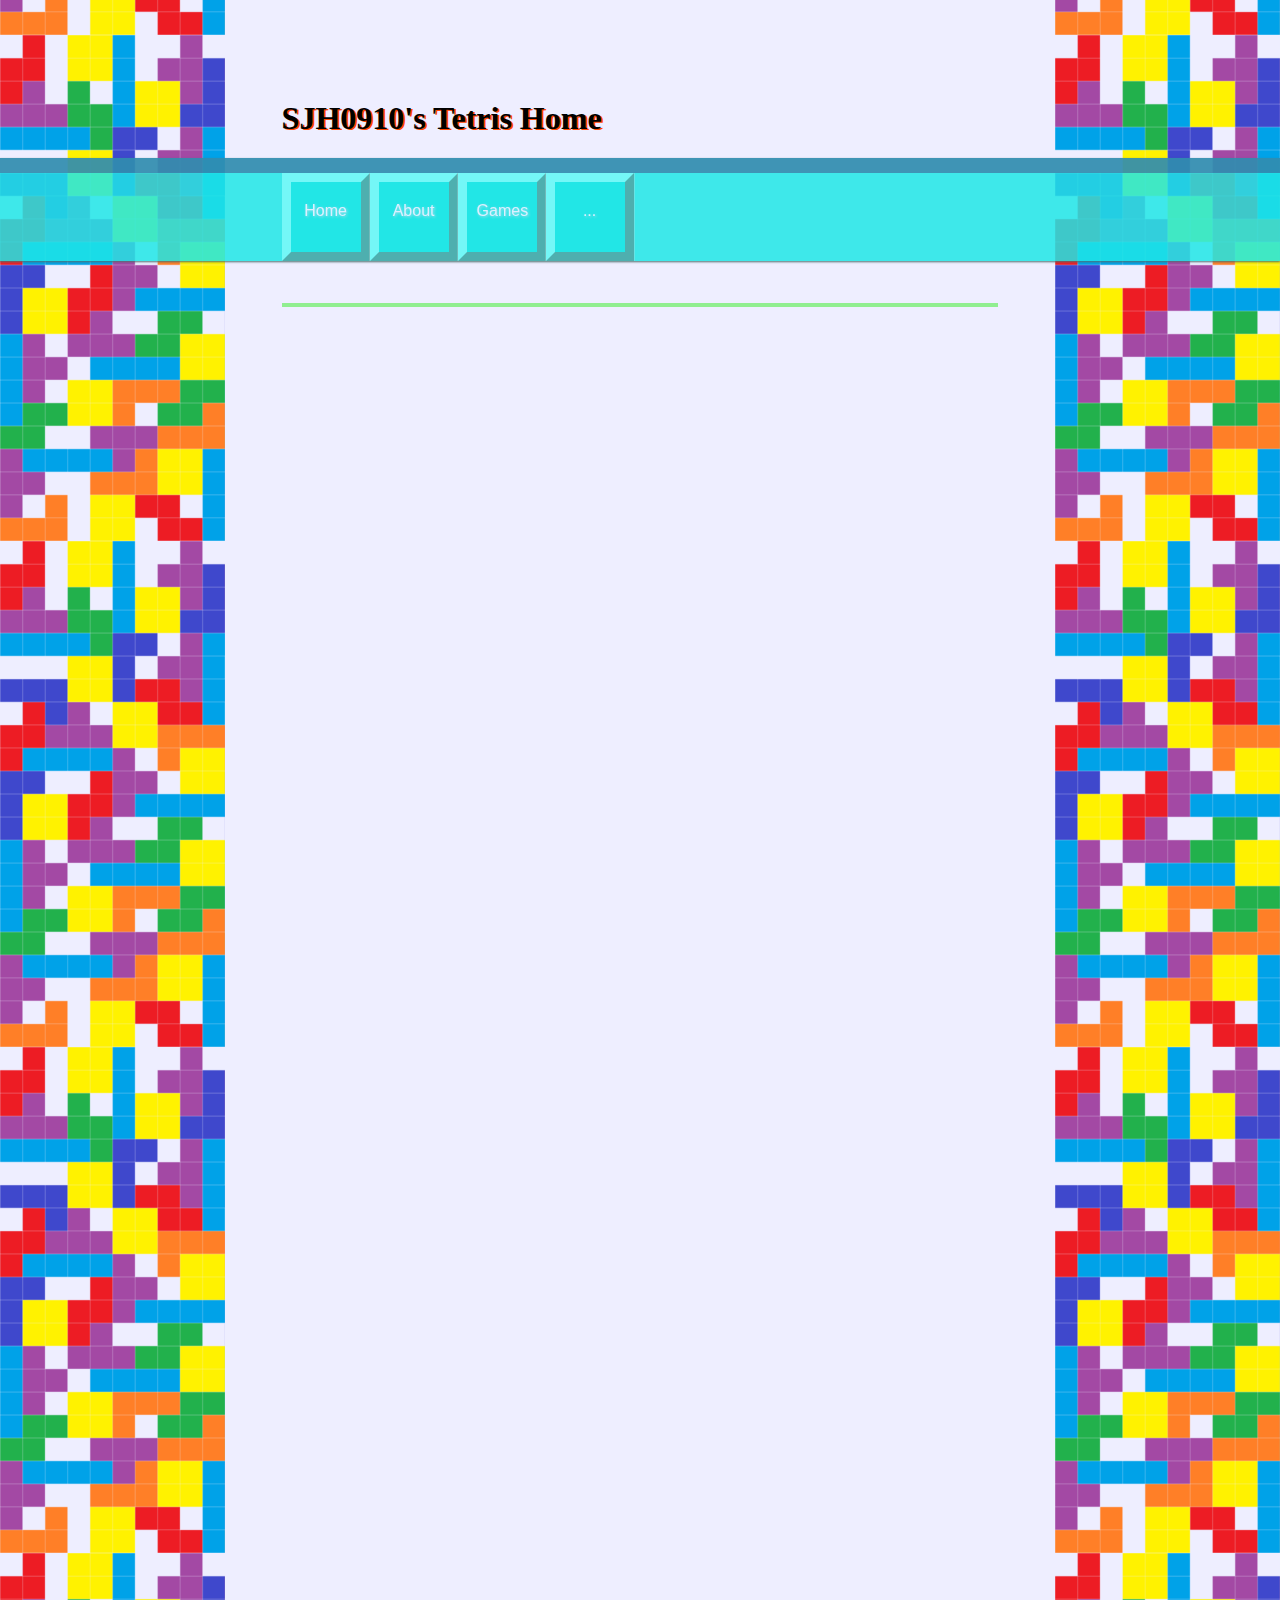
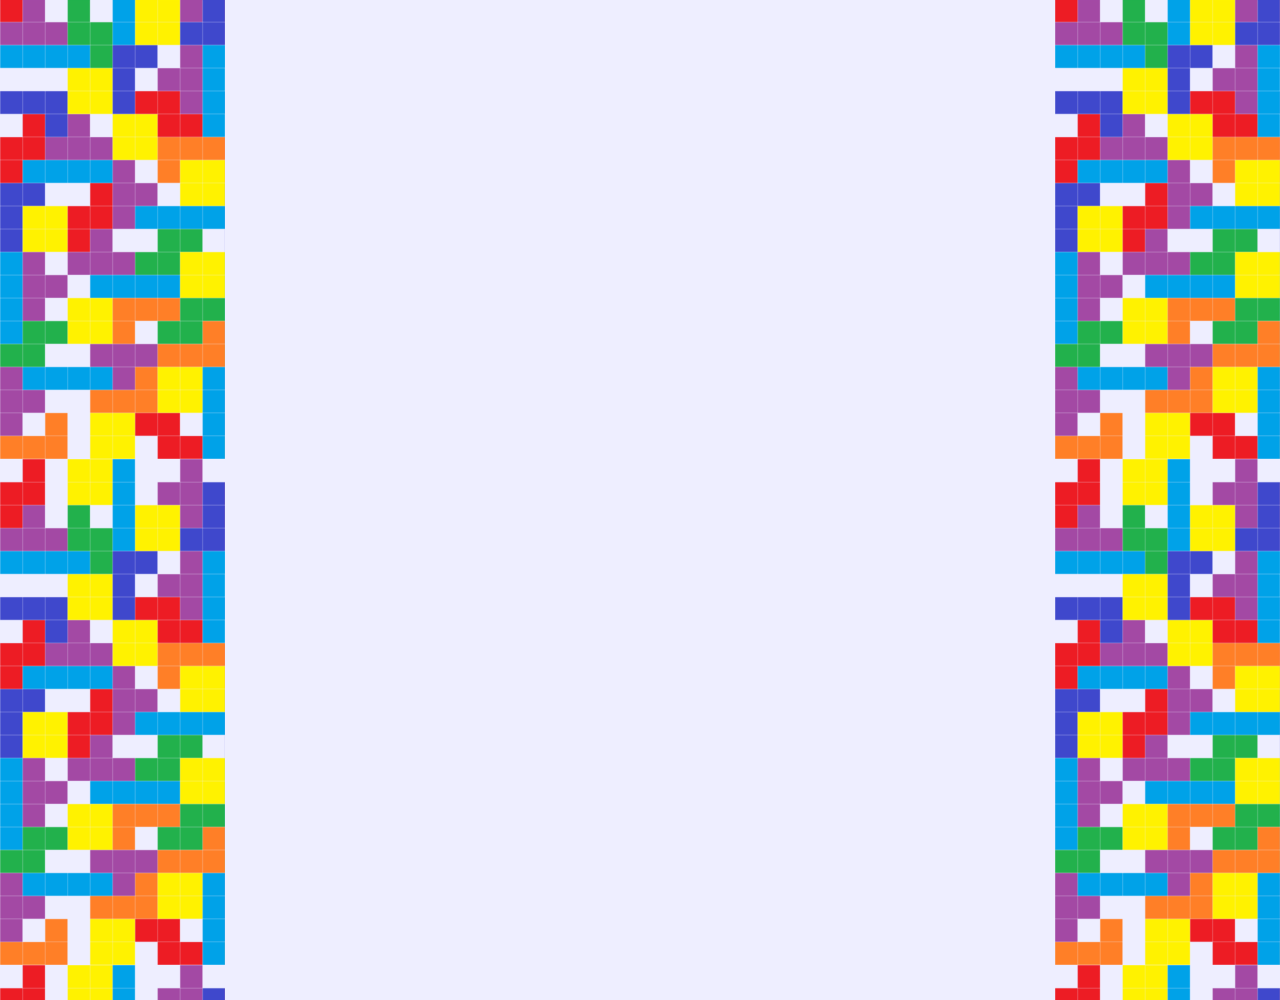
==== index.html @ 47abd2e4 "Update index.html" ====
<!DOCTYPE html>
<html>
<head>
	<link rel="stylesheet" type="text/css" href="./css/mystyle.css">
	<title>SJH0910's Tetris</title>
</head>
<body>
	<div class="sidemargin pagetitle">
		<h1>SJH0910's Tetris Home</h1>
	</div>

	<div class="bar">
		<ul class="sidemargin">
			<li class="dropdown">
				<a href="./index.html" class="i">Home</a>
				<div class="dropdown-content">
					<a href="" class="j"></a>
					<ul>
						<li><a href="" class="j">News</a></li>
						<li><a href="" class="j">Site Map</a></li>
						<li><a href="" class="j">Don't Click</a></li>
					</ul>
				</div>
			</li>
			<li class="dropdown">
				<a href="./html/About.html" class="i">About</a>
				<div class="dropdown-content">
					<a href="" class="t"></a>
					<ul style="position: relative; right: 88px">
						<li><a href="" class="t">About Tetris</a></li>
						<li><a href="" class="t">History</a></li>
						<li><a href="" class="t">Guide Lines</a></li>
					</ul>
				</div>
			</li>
			<li class="dropdown">
				<a href="./html/Games.html" class="i">Games</a>
				<div class="dropdown-content">
					<a href="" class="l"></a>
					<ul style="position: relative; right: 176px">
						<li><a href="" class="l">Classic</a></li>
						<li><a href="" class="l">Modern</a></li>
						<li><a href="" class="l">Fan Games</a></li>
					</ul>
				</div>
			</li>
			<li class="dropdown">
				<a href="./html/Other.html" class="i">...</a>
				<div class="dropdown-content">
					<ul>
						<li><a href="tetris.com" class="o">Tetris .com</a></li>
						<li><a href="" class="o">Hard Drop</a></li>
					</ul>
					<ul>
						<li><a href="" class="o">Tetris Wiki</a></li>
						<li><a href="" class="o">Tetris Forum</a></li>
					</ul>
				</div>
			</li>
		</ul>
	</div>

	<div class="sidemargin">
		<h2 style="letter-spacing: 40px; font-size: 50px; margin-left: 200px; text-decoration: underline;"></h2>
		<div>
			<p style="border: solid 2px lightgreen;"><span style="font-size: 50px;"></p>
		</div>
	</div>
</body>
</html>
---- css/mystyle.css ----
body {
	background: #eeeeff;
	height: 2500px;
	margin: 100px 0 0 0;
	background-image: url(../image/background.png), url(../image/background.png);
	background-position: left, right;
	background-repeat: repeat-y, repeat-y;
}

.pagetitle {
	text-shadow: 2px 1px orangered;
}

ul {
 	list-style-type: none;
 	margin: 0;
 	padding: 0;
 	overflow: hidden;
}

li {
	float: left;
}

li a {
	font-family: Arial, Helvetica, sans-serif;
	display: inline-block;
	color: rgba(220, 240, 255, 1);
	width: 50px;
	height: 50px;
	padding: 20px 10px 0 10px;
	border: 9px outset; 
	text-decoration: none;
	text-align: center;
	text-shadow: 1px 1px 3px rgba(200, 220, 235, 0.85);
	outline: 1px solid rgba(220, 220, 220, 0.25);
}

li a:hover {
	border: 9px inset;
}

.i {
	background-color: rgba(30, 230, 230, 0.85);
	border-color: rgba(130, 250, 250, 0.85);
}

.i:hover {
	background-color: rgba(70, 180, 180, 0.85);
	border: 9px inset rgba(130, 250, 250, 0.85);
}

.j {
	background-color: rgba(30, 30, 230, 0.85);
	border-color: rgba(130, 130, 250, 0.85);
}

.j:hover {
	background-color: rgba(70, 70, 180, 0.85);
	border: 9px inset rgba(130, 130, 250, 0.85);
}

.t {
	background-color: rgba(230, 30, 230, 0.85);
	border-color: rgba(250, 130, 250, 0.85);
}

.t:hover {
	background-color: rgba(180, 70, 180, 0.85);
	border: 9px inset rgba(250, 130, 250, 0.85);
}

.l {
	background-color: rgba(230, 130, 30, 0.85);
	border-color: rgba(250, 190, 130, 0.85);
}

.l:hover {
	background-color: rgba(180, 125, 70, 0.85);
	border: 9px inset rgba(250, 190, 130, 0.85);
}

.o {
	background-color: rgba(230, 230, 30, 0.85);
	border-color: rgba(250, 250, 130, 0.85);
	color: rgba(80, 100, 115, 1);
	text-shadow: 1px 1px 3px rgba(60, 80, 95, 0.85);
}

.o:hover {
	background-color: rgba(180, 185, 70, 0.85);
	border: 9px inset rgba(250, 250, 130, 0.85);
}

.j, .t, .l, .o {
	font-size: 90%;
}

.dropdown-content {
	display: none;
	position: absolute;
}

.dropdown-content a {
	display: block;
	text-align: center;
}

.dropdown:hover .dropdown-content {
	display: block;
}

.sidemargin {
	margin-left: 22%;
	margin-right: 22%;
}

.bar {
	position: sticky;
	top: 15px;
	background: rgba(30, 230, 230, 0.85);
	border: 0;
	border-top: 15px solid rgba(64, 64, 128, 0.5);
	box-shadow: 0px 1px 2px #507070;
}
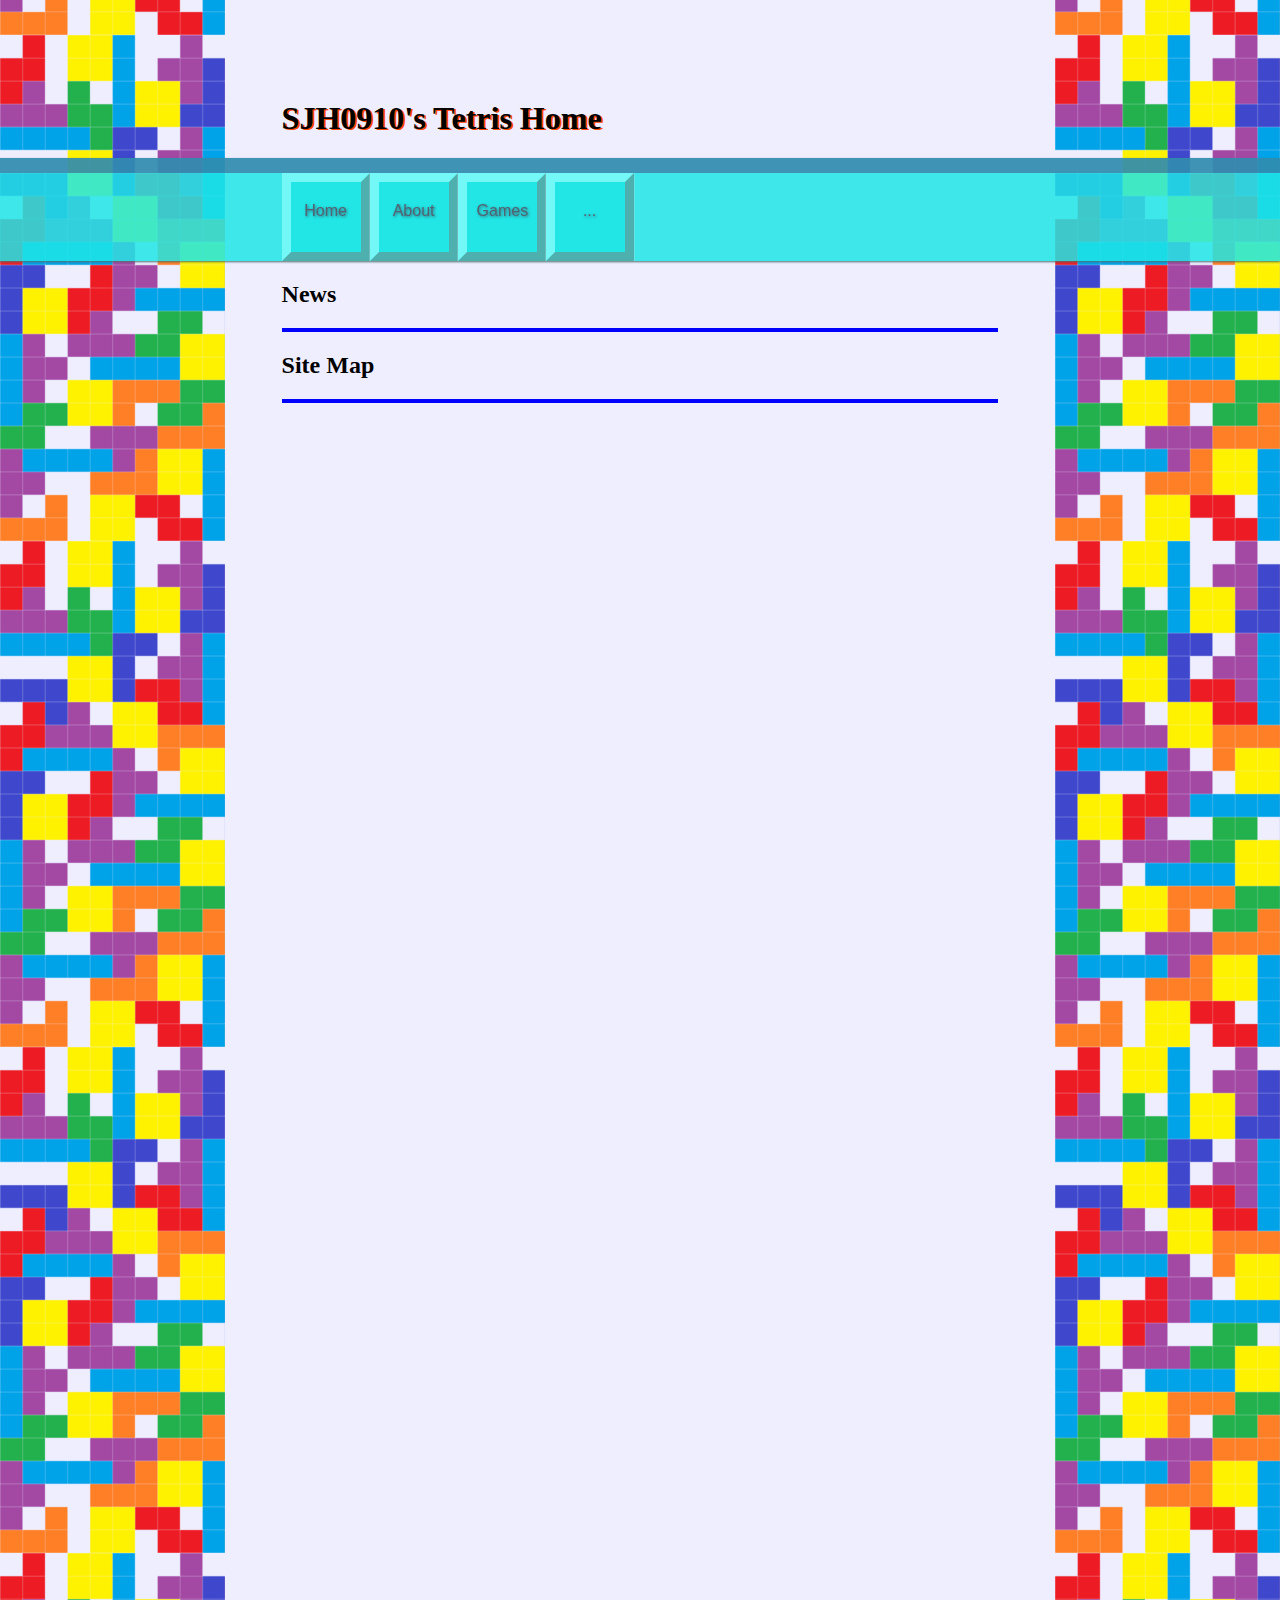
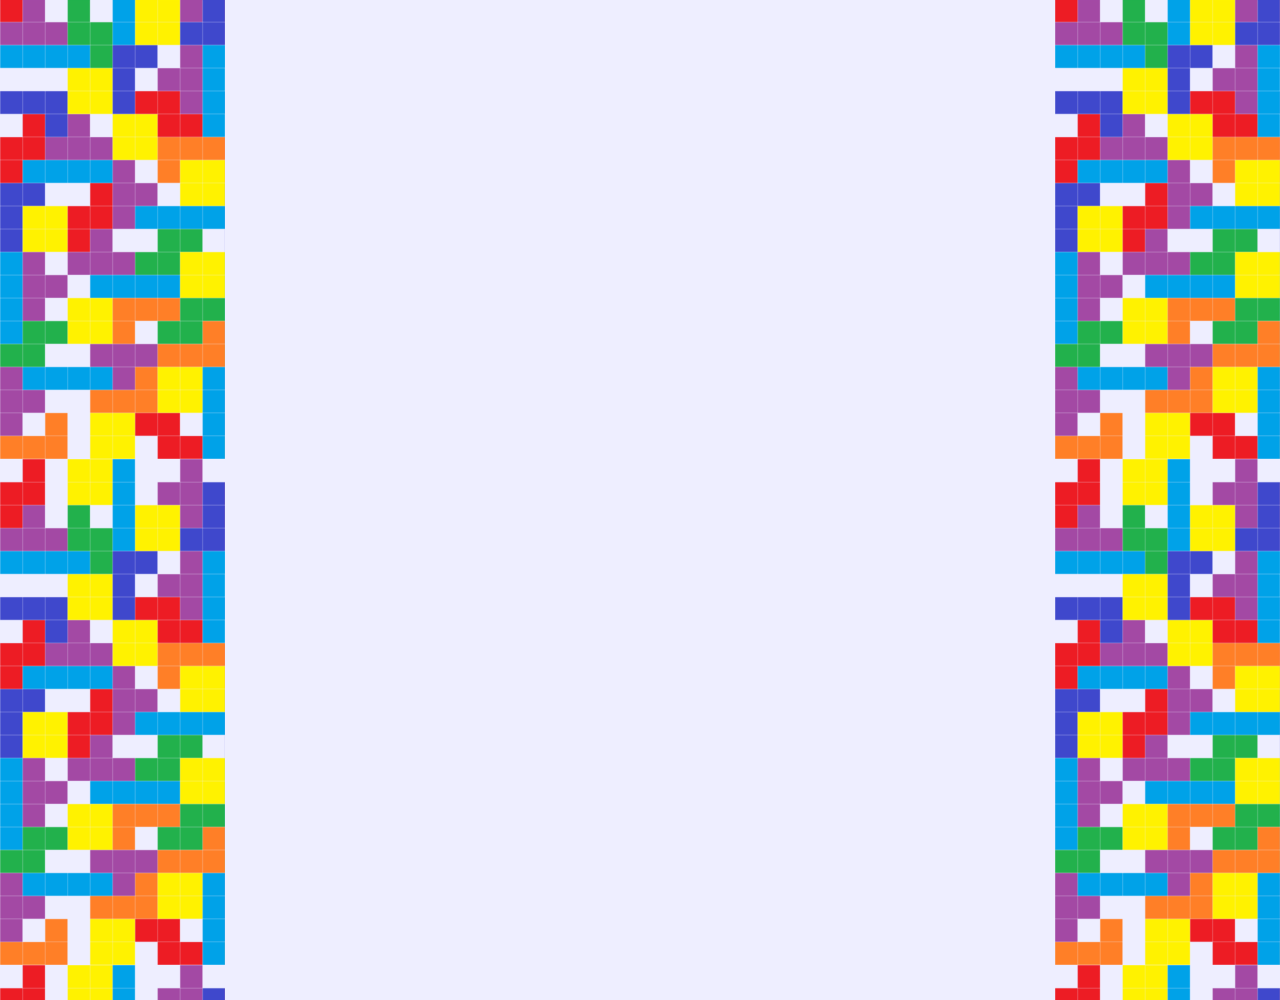
==== commit 73bc51e6: "Update index.html" ====
--- a/index.html
+++ b/index.html
@@ -16,9 +16,9 @@
 				<div class="dropdown-content">
 					<a href="" class="j"></a>
 					<ul>
-						<li><a href="" class="j">News</a></li>
-						<li><a href="" class="j">Site Map</a></li>
-						<li><a href="" class="j">Don't Click</a></li>
+						<li><a href="./html/home/News.html" class="j">News</a></li>
+						<li><a href="./html/home/SiteMap.html" class="j">Site Map</a></li>
+						<li><a href="./index.html" class="j">Don't Click</a></li>
 					</ul>
 				</div>
 			</li>
@@ -27,9 +27,9 @@
 				<div class="dropdown-content">
 					<a href="" class="t"></a>
 					<ul style="position: relative; right: 88px">
-						<li><a href="" class="t">About Tetris</a></li>
-						<li><a href="" class="t">History</a></li>
-						<li><a href="" class="t">Guide Lines</a></li>
+						<li><a href="./html/About/AboutTetris.html" class="t">About Tetris</a></li>
+						<li><a href="./html/About/History.html" class="t">History</a></li>
+						<li><a href="./html/About/GuideLines.html" class="t">Guide Lines</a></li>
 					</ul>
 				</div>
 			</li>
@@ -38,9 +38,9 @@
 				<div class="dropdown-content">
 					<a href="" class="l"></a>
 					<ul style="position: relative; right: 176px">
-						<li><a href="" class="l">Classic</a></li>
-						<li><a href="" class="l">Modern</a></li>
-						<li><a href="" class="l">Fan Games</a></li>
+						<li><a href="./html/Games/Classic.html" class="l">Classic</a></li>
+						<li><a href="./html/Games/Modern.html" class="l">Modern</a></li>
+						<li><a href="./html/Games/FanGames.html" class="l">Fan Games</a></li>
 					</ul>
 				</div>
 			</li>
@@ -48,12 +48,12 @@
 				<a href="./html/Other.html" class="i">...</a>
 				<div class="dropdown-content">
 					<ul>
-						<li><a href="tetris.com" class="o">Tetris .com</a></li>
-						<li><a href="" class="o">Hard Drop</a></li>
+						<li><a href="http://tetris.com" target="_blank" class="o">Tetris .com</a></li>
+						<li><a href="http://harddrop.com" target="_blank" class="o">Hard Drop</a></li>
 					</ul>
 					<ul>
-						<li><a href="" class="o">Tetris Wiki</a></li>
-						<li><a href="" class="o">Tetris Forum</a></li>
+						<li><a href="http://harddrop.com/wiki/Tetris_Wiki" target="_blank" class="o">Tetris Wiki</a></li>
+						<li><a href="http://harddrop.com/Forums" target="_blank" class="o">Tetris Forum</a></li>
 					</ul>
 				</div>
 			</li>
@@ -61,9 +61,11 @@
 	</div>
 
 	<div class="sidemargin">
-		<h2 style="letter-spacing: 40px; font-size: 50px; margin-left: 200px; text-decoration: underline;"></h2>
-		<div>
-			<p style="border: solid 2px lightgreen;"><span style="font-size: 50px;"></p>
+		<h2>News</h2>
+		<div style="border: solid 2px blue;">
+		</div>
+		<h2>Site Map</h2>
+		<div style="border: solid 2px blue;">
 		</div>
 	</div>
 </body>
--- a/css/mystyle.css
+++ b/css/mystyle.css
@@ -43,6 +43,8 @@
 .i {
 	background-color: rgba(30, 230, 230, 0.85);
 	border-color: rgba(130, 250, 250, 0.85);
+	color: rgba(80, 100, 115, 1);
+	text-shadow: 1px 1px 3px rgba(60, 80, 95, 0.85);
 }
 
 .i:hover {
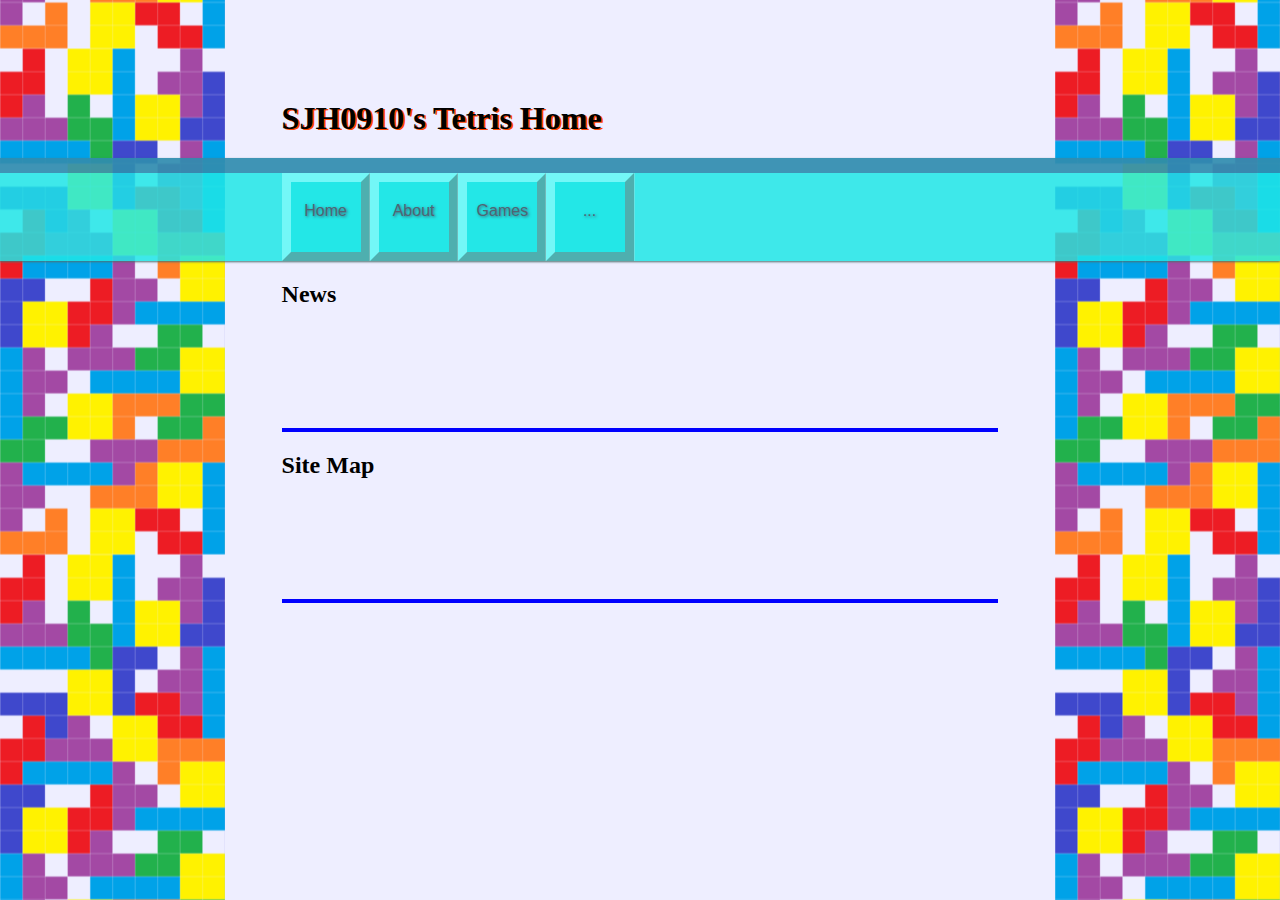
==== commit 63937b64: "Update index.html" ====
--- a/index.html
+++ b/index.html
@@ -2,7 +2,7 @@
 <html>
 <head>
 	<link rel="stylesheet" type="text/css" href="./css/mystyle.css">
-	<title>SJH0910's Tetris</title>
+	<title id="top">SJH0910's Tetris</title>
 </head>
 <body>
 	<div class="sidemargin pagetitle">
@@ -14,10 +14,10 @@
 			<li class="dropdown">
 				<a href="./index.html" class="i">Home</a>
 				<div class="dropdown-content">
-					<a href="" class="j"></a>
+					<a href="#top" class="j"></a>
 					<ul>
-						<li><a href="./html/home/News.html" class="j">News</a></li>
-						<li><a href="./html/home/SiteMap.html" class="j">Site Map</a></li>
+						<li><a href="#News" class="j">News</a></li>
+						<li><a href="#SiteMap" class="j">Site Map</a></li>
 						<li><a href="./index.html" class="j">Don't Click</a></li>
 					</ul>
 				</div>
@@ -61,10 +61,12 @@
 	</div>
 
 	<div class="sidemargin">
-		<h2>News</h2>
+		<h2 id="News">News</h2>
+		<div style="height: 100px"></div>
 		<div style="border: solid 2px blue;">
 		</div>
-		<h2>Site Map</h2>
+		<h2 id="SiteMap">Site Map</h2>
+		<div style="height: 100px"></div>
 		<div style="border: solid 2px blue;">
 		</div>
 	</div>
--- a/css/mystyle.css
+++ b/css/mystyle.css
@@ -1,6 +1,6 @@
 body {
 	background: #eeeeff;
-	height: 2500px;
+	height: auto;
 	margin: 100px 0 0 0;
 	background-image: url(../image/background.png), url(../image/background.png);
 	background-position: left, right;
@@ -119,7 +119,7 @@
 
 .bar {
 	position: sticky;
-	top: 15px;
+	top: 40px;
 	background: rgba(30, 230, 230, 0.85);
 	border: 0;
 	border-top: 15px solid rgba(64, 64, 128, 0.5);
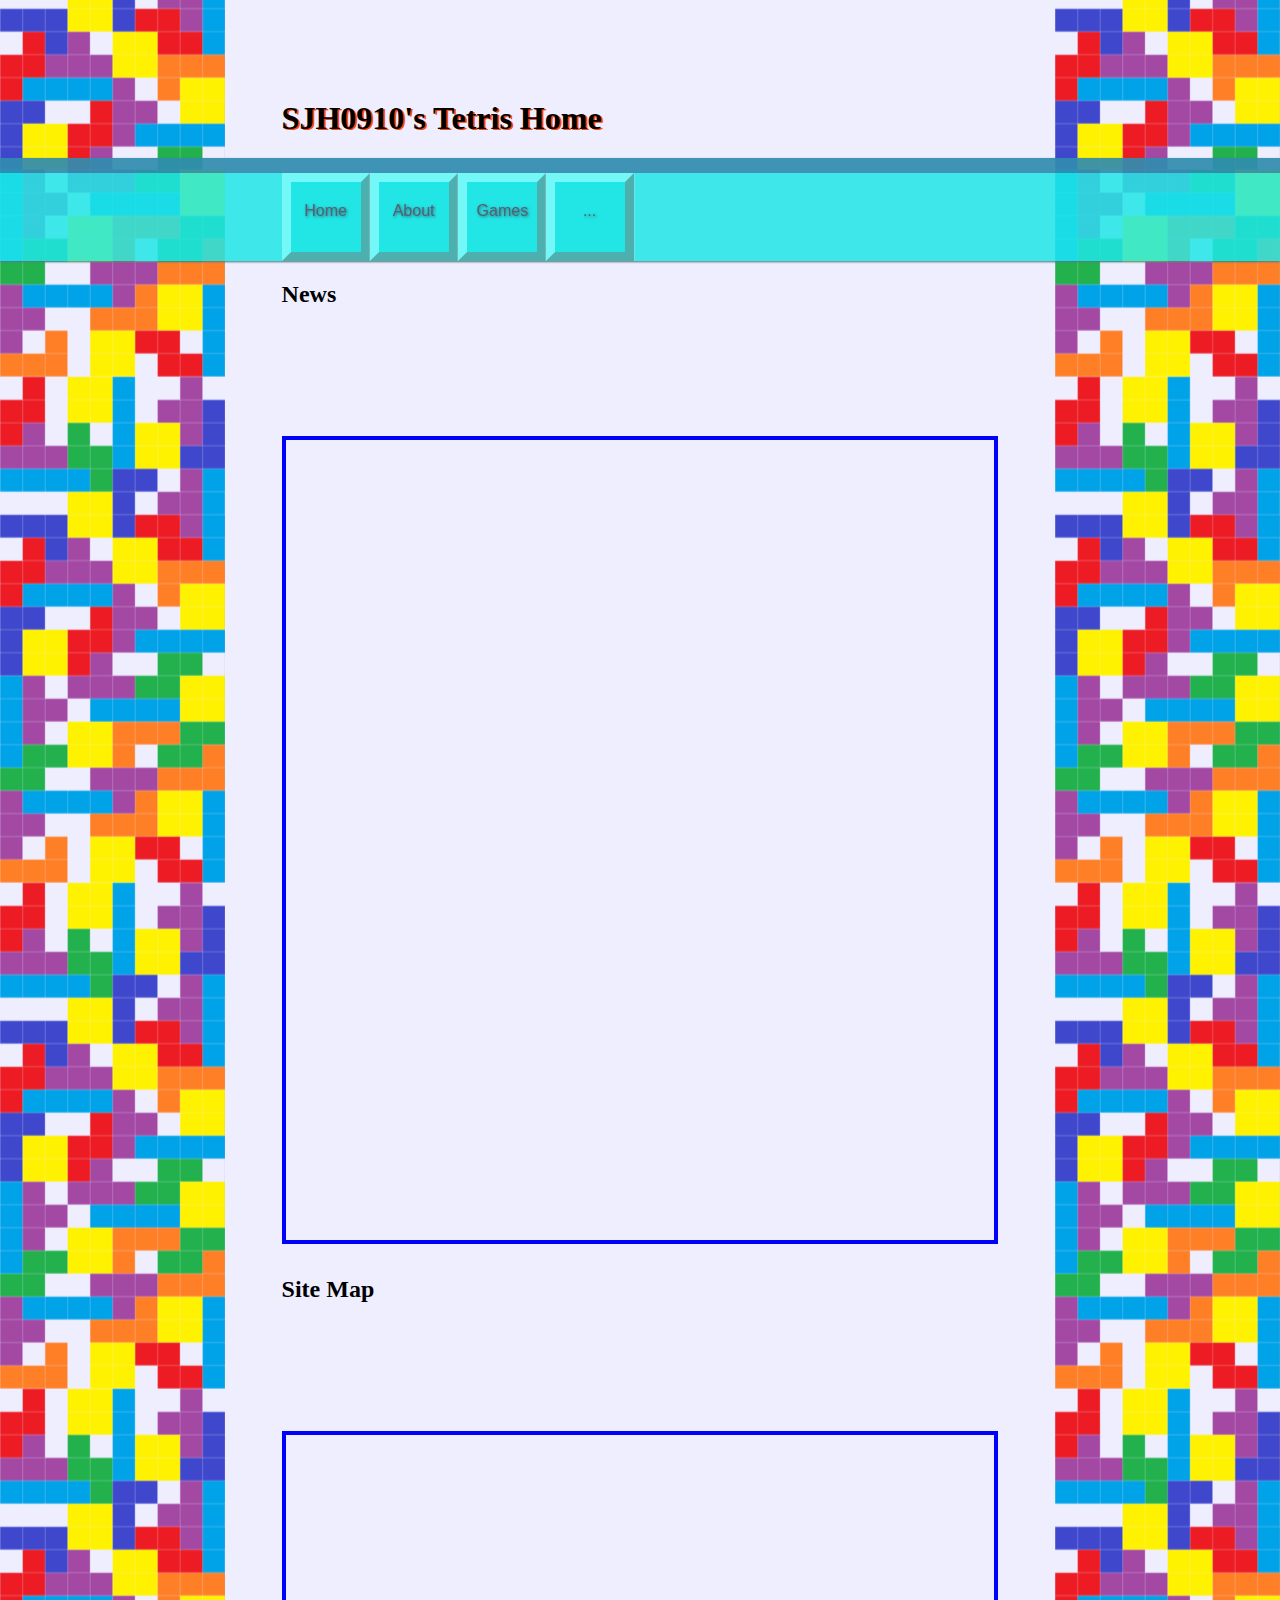
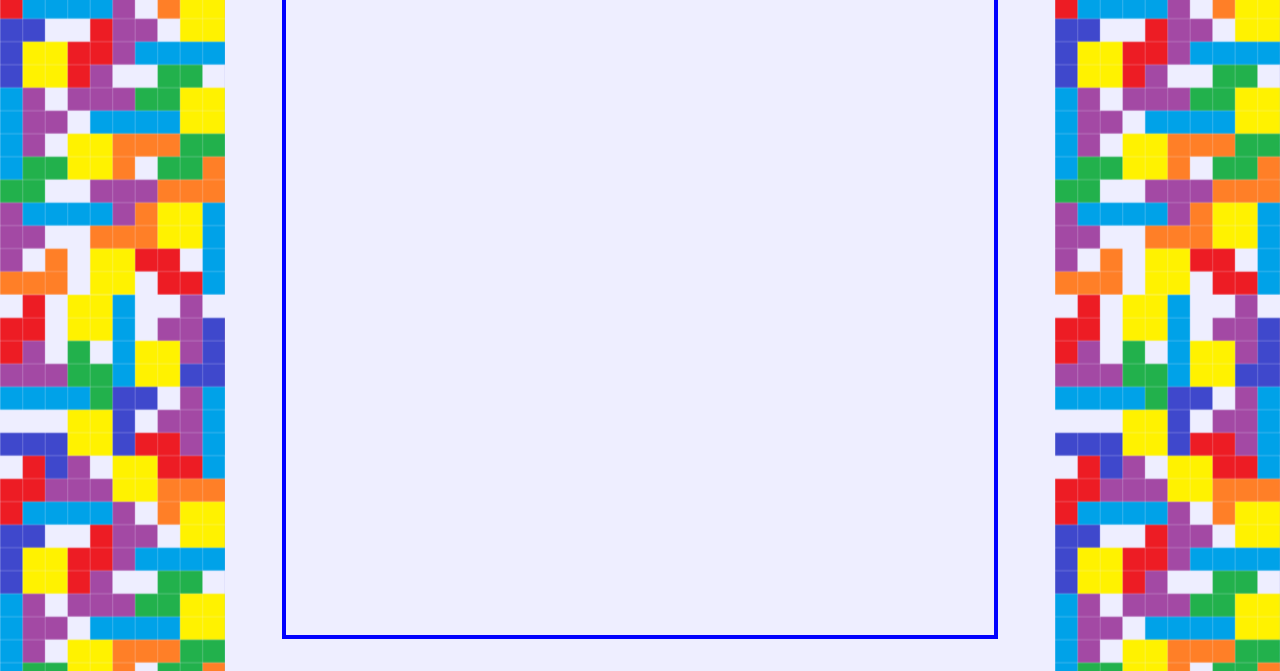
==== commit 6e9dda7b: "Update index.html" ====
--- a/index.html
+++ b/index.html
@@ -2,9 +2,9 @@
 <html>
 <head>
 	<link rel="stylesheet" type="text/css" href="./css/mystyle.css">
-	<title id="top">SJH0910's Tetris</title>
+	<title>SJH0910's Tetris</title>
 </head>
-<body>
+<body id="top">
 	<div class="sidemargin pagetitle">
 		<h1>SJH0910's Tetris Home</h1>
 	</div>
@@ -14,10 +14,10 @@
 			<li class="dropdown">
 				<a href="./index.html" class="i">Home</a>
 				<div class="dropdown-content">
-					<a href="#top" class="j"></a>
+					<a href="./index.html#top" class="j"></a>
 					<ul>
-						<li><a href="#News" class="j">News</a></li>
-						<li><a href="#SiteMap" class="j">Site Map</a></li>
+						<li><a href="./index.html#News" class="j">News</a></li>
+						<li><a href="./index.html#SiteMap" class="j">Site Map</a></li>
 						<li><a href="./index.html" class="j">Don't Click</a></li>
 					</ul>
 				</div>
@@ -25,22 +25,22 @@
 			<li class="dropdown">
 				<a href="./html/About.html" class="i">About</a>
 				<div class="dropdown-content">
-					<a href="" class="t"></a>
+					<a href="./html/About.html#top" class="t"></a>
 					<ul style="position: relative; right: 88px">
-						<li><a href="./html/About/AboutTetris.html" class="t">About Tetris</a></li>
-						<li><a href="./html/About/History.html" class="t">History</a></li>
-						<li><a href="./html/About/GuideLines.html" class="t">Guide Lines</a></li>
+						<li><a href="./html/About.html#AboutTetris" class="t">About Tetris</a></li>
+						<li><a href="./html/About.html#History" class="t">History</a></li>
+						<li><a href="./html/About.html#GuideLines" class="t">Guide Lines</a></li>
 					</ul>
 				</div>
 			</li>
 			<li class="dropdown">
 				<a href="./html/Games.html" class="i">Games</a>
 				<div class="dropdown-content">
-					<a href="" class="l"></a>
+					<a href="./html/Games.html#top" class="l"></a>
 					<ul style="position: relative; right: 176px">
-						<li><a href="./html/Games/Classic.html" class="l">Classic</a></li>
-						<li><a href="./html/Games/Modern.html" class="l">Modern</a></li>
-						<li><a href="./html/Games/FanGames.html" class="l">Fan Games</a></li>
+						<li><a href="./html/Games.html#Classic" class="l">Classic</a></li>
+						<li><a href="./html/Games.html#Modern" class="l">Modern</a></li>
+						<li><a href="./html/Games.html#FanGames" class="l">Fan Games</a></li>
 					</ul>
 				</div>
 			</li>
@@ -62,12 +62,10 @@
 
 	<div class="sidemargin">
 		<h2 id="News">News</h2>
-		<div style="height: 100px"></div>
-		<div style="border: solid 2px blue;">
+		<div style="border: solid 4px blue; margin: 8em 0 2em 0; min-height: 50em;">
 		</div>
 		<h2 id="SiteMap">Site Map</h2>
-		<div style="height: 100px"></div>
-		<div style="border: solid 2px blue;">
+		<div style="border: solid 4px blue; margin: 8em 0 2em 0; min-height: 50em;">
 		</div>
 	</div>
 </body>
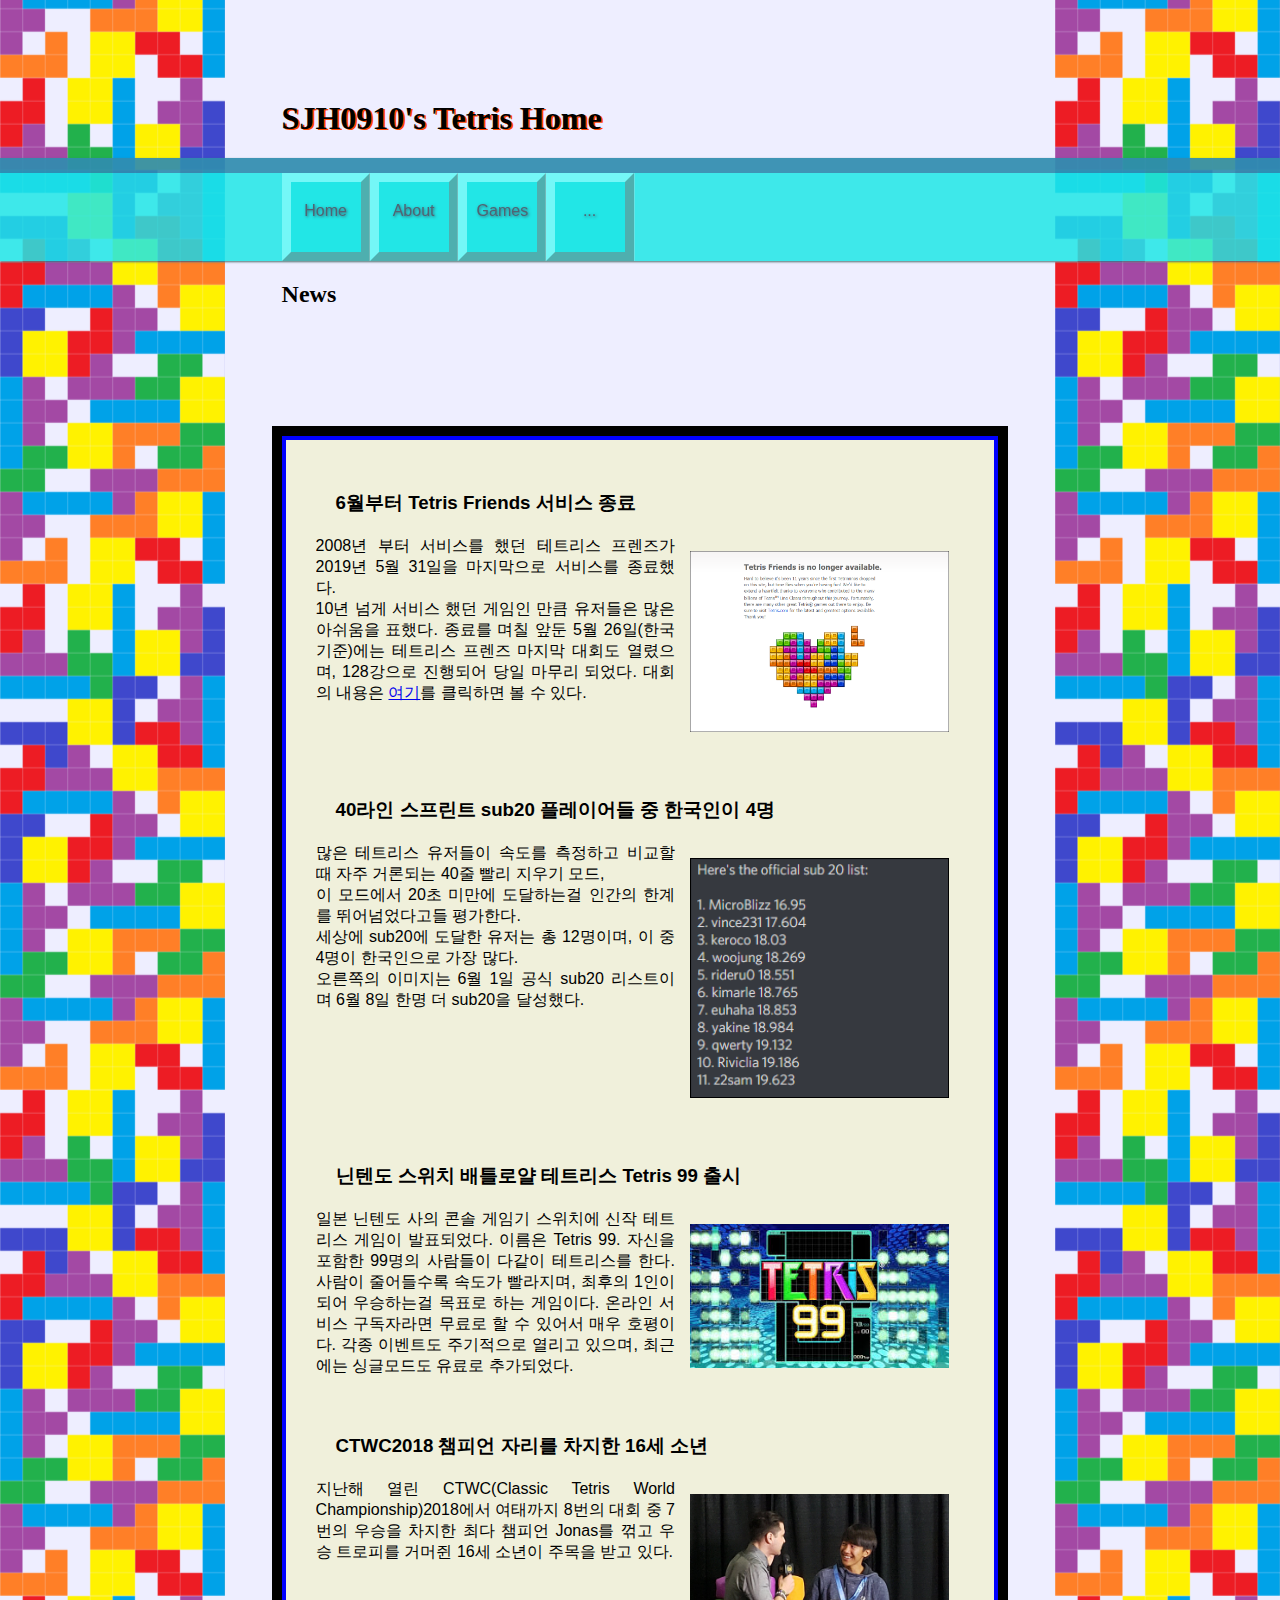
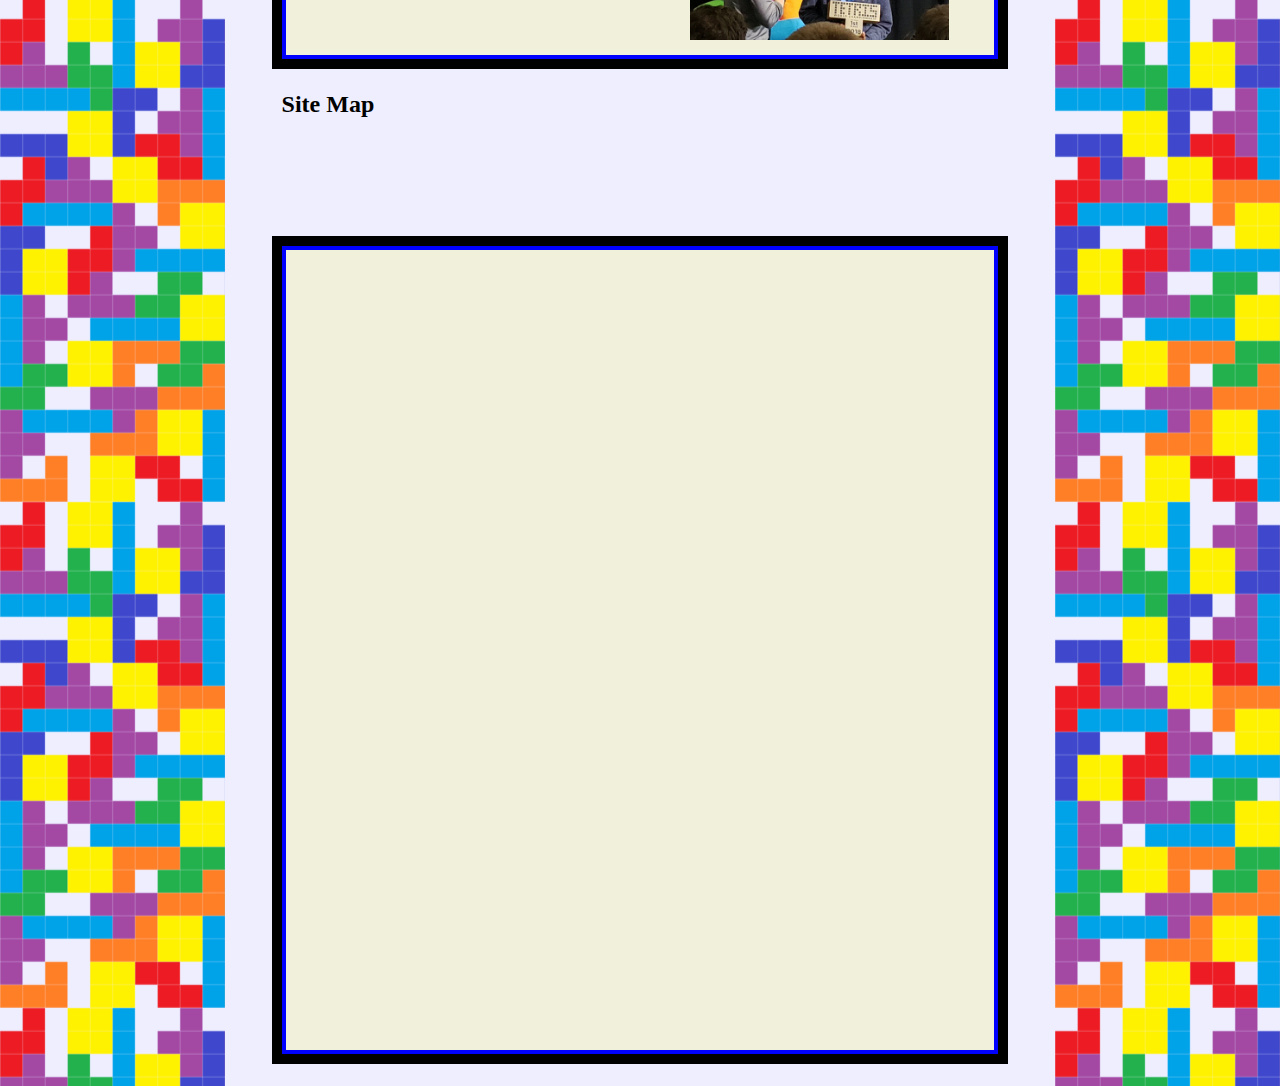
==== commit eb327229: "Update index.html" ====
--- a/index.html
+++ b/index.html
@@ -62,10 +62,19 @@
 
 	<div class="sidemargin">
 		<h2 id="News">News</h2>
-		<div style="border: solid 4px blue; margin: 8em 0 2em 0; min-height: 50em;">
+		<div class="content" style="border-color: blue">
+			<h3 style="margin: 50px 0 0 50px">6월부터 Tetris Friends 서비스 종료</h3>
+			<p style="margin: 20px 30px 0; text-align: justify; overflow: auto;"><img src="./image/tetrisfriends.png" width="40%" style="float: right; margin: 15px;">2008년 부터 서비스를 했던 테트리스 프렌즈가 2019년 5월 31일을 마지막으로 서비스를 종료했다. <br>10년 넘게 서비스 했던 게임인 만큼 유저들은 많은 아쉬움을 표했다. 종료를 며칠 앞둔 5월 26일(한국 기준)에는 테트리스 프렌즈 마지막 대회도 열렸으며, 128강으로 진행되어 당일 마무리 되었다. 대회의 내용은 <a href="https://challonge.com/tf_finale" target="_blank">여기</a>를 클릭하면 볼 수 있다.</p>
+			
+			<h3 style="margin: 50px 0 0 50px">40라인 스프린트 sub20 플레이어들 중 한국인이 4명</h3>
+			<p style="margin: 20px 30px 0; text-align: justify; overflow: auto;"><img src="./image/sub20.png" width="40%"  style="float: right; margin: 15px;">많은 테트리스 유저들이 속도를 측정하고 비교할 때 자주 거론되는 40줄 빨리 지우기 모드, <br>이 모드에서 20초 미만에 도달하는걸 인간의 한계를 뛰어넘었다고들 평가한다. <br>세상에 sub20에 도달한 유저는 총 12명이며, 이 중 4명이 한국인으로 가장 많다. <br>오른쪽의 이미지는 6월 1일 공식 sub20 리스트이며 6월 8일 한명 더 sub20을 달성했다.</p>
+			<h3 style="margin: 50px 0 0 50px">닌텐도 스위치 배틀로얄 테트리스 Tetris 99 출시</h3>
+			<p style="margin: 20px 30px 0; text-align: justify; overflow: auto;"><img src="./image/tetris99.png" width="40%"  style="float: right; margin: 15px;">일본 닌텐도 사의 콘솔 게임기 스위치에 신작 테트리스 게임이 발표되었다. 이름은 Tetris 99. 자신을 포함한 99명의 사람들이 다같이 테트리스를 한다. 사람이 줄어들수록 속도가 빨라지며, 최후의 1인이 되어 우승하는걸 목표로 하는 게임이다. 온라인 서비스 구독자라면 무료로 할 수 있어서 매우 호평이다. 각종 이벤트도 주기적으로 열리고 있으며, 최근에는 싱글모드도 유료로 추가되었다.</p>
+			<h3 style="margin: 50px 0 0 50px">CTWC2018 챔피언 자리를 차지한 16세 소년</h3>
+			<p style="margin: 20px 30px 0; text-align: justify; overflow: auto;"><img src="./image/ctwc.png" width="40%"  style="float: right; margin: 15px;">지난해 열린 CTWC(Classic Tetris World Championship)2018에서 여태까지 8번의 대회 중 7번의 우승을 차지한 최다 챔피언 Jonas를 꺾고 우승 트로피를 거머쥔 16세 소년이 주목을 받고 있다.</p>
 		</div>
 		<h2 id="SiteMap">Site Map</h2>
-		<div style="border: solid 4px blue; margin: 8em 0 2em 0; min-height: 50em;">
+		<div class="content" style="border-color: blue">
 		</div>
 	</div>
 </body>
--- a/css/mystyle.css
+++ b/css/mystyle.css
@@ -124,4 +124,13 @@
 	border: 0;
 	border-top: 15px solid rgba(64, 64, 128, 0.5);
 	box-shadow: 0px 1px 2px #507070;
+}
+
+div.content {
+	background: rgba(240, 240, 210, 0.8);
+	outline: 10px solid black;
+	border: 4px solid;
+	margin: 8em 0 2em 0;
+	min-height: 50em;
+	font-family: sans-serif;
 }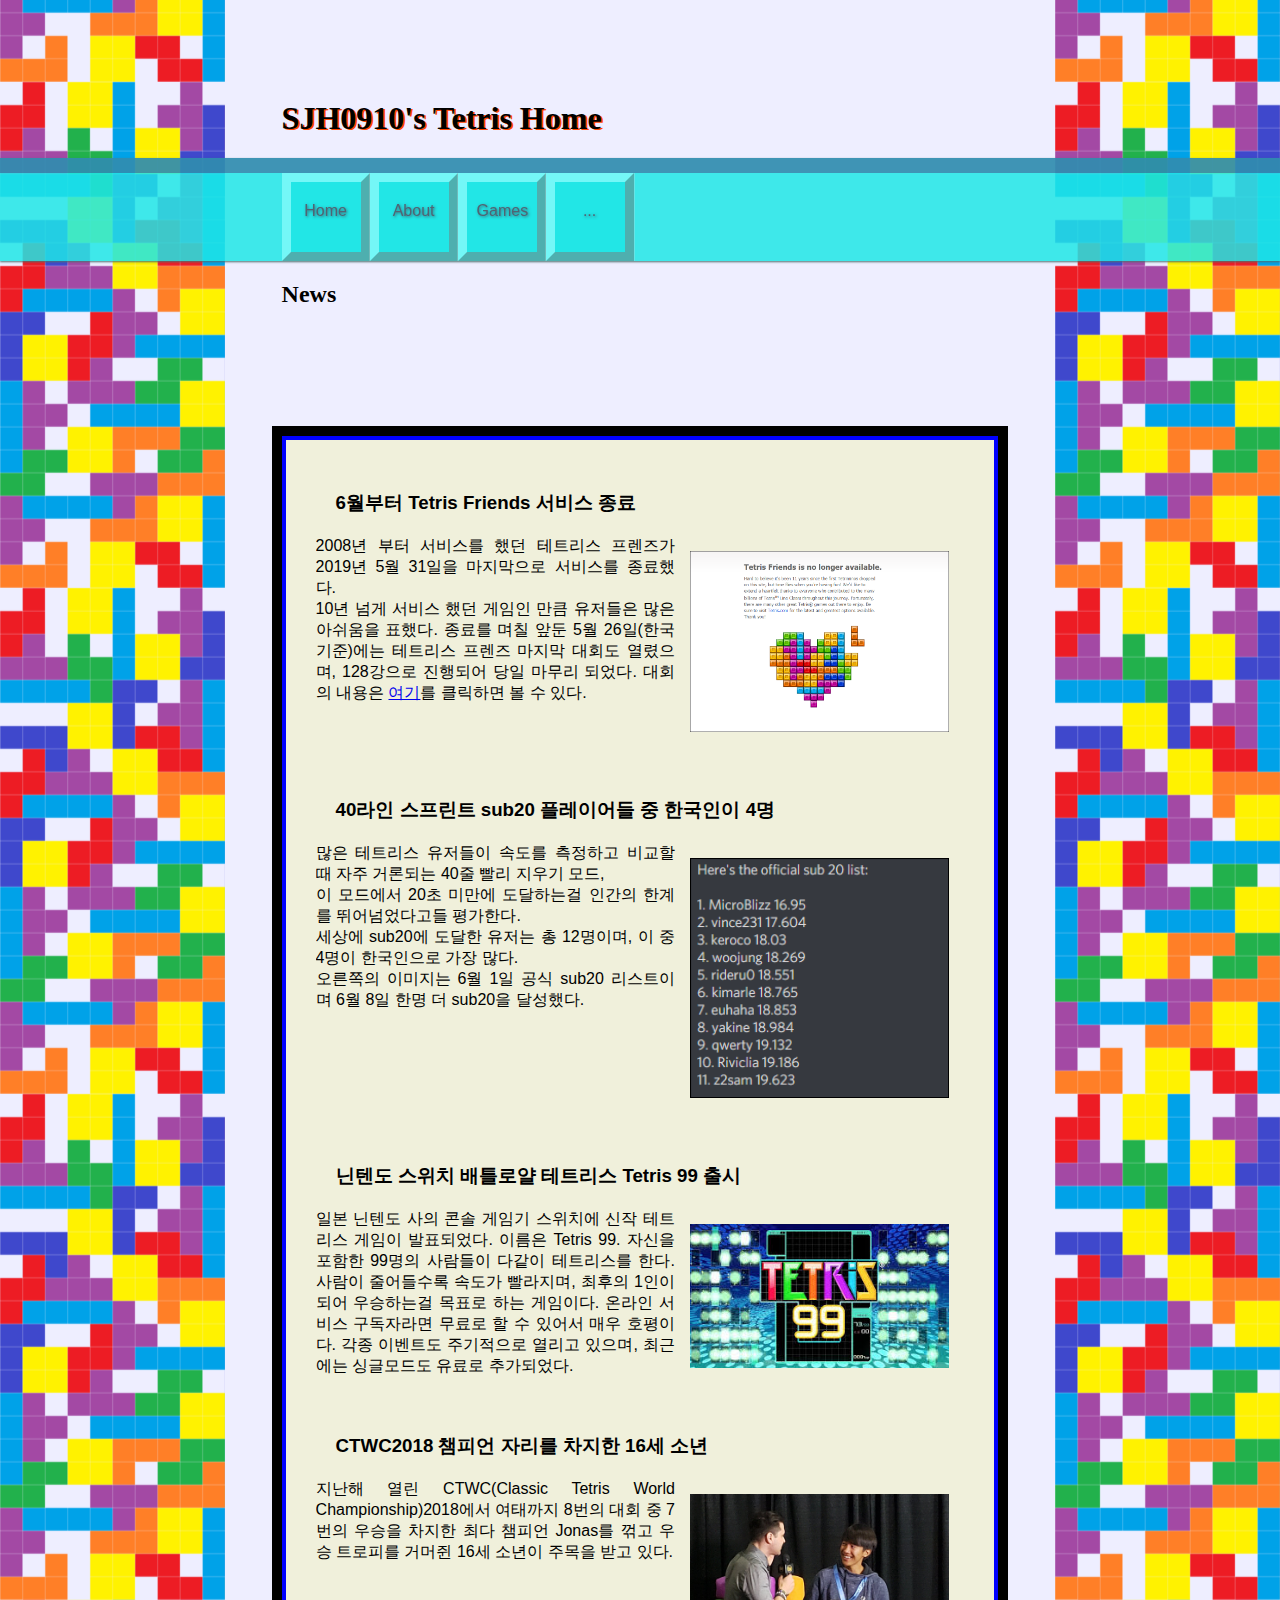
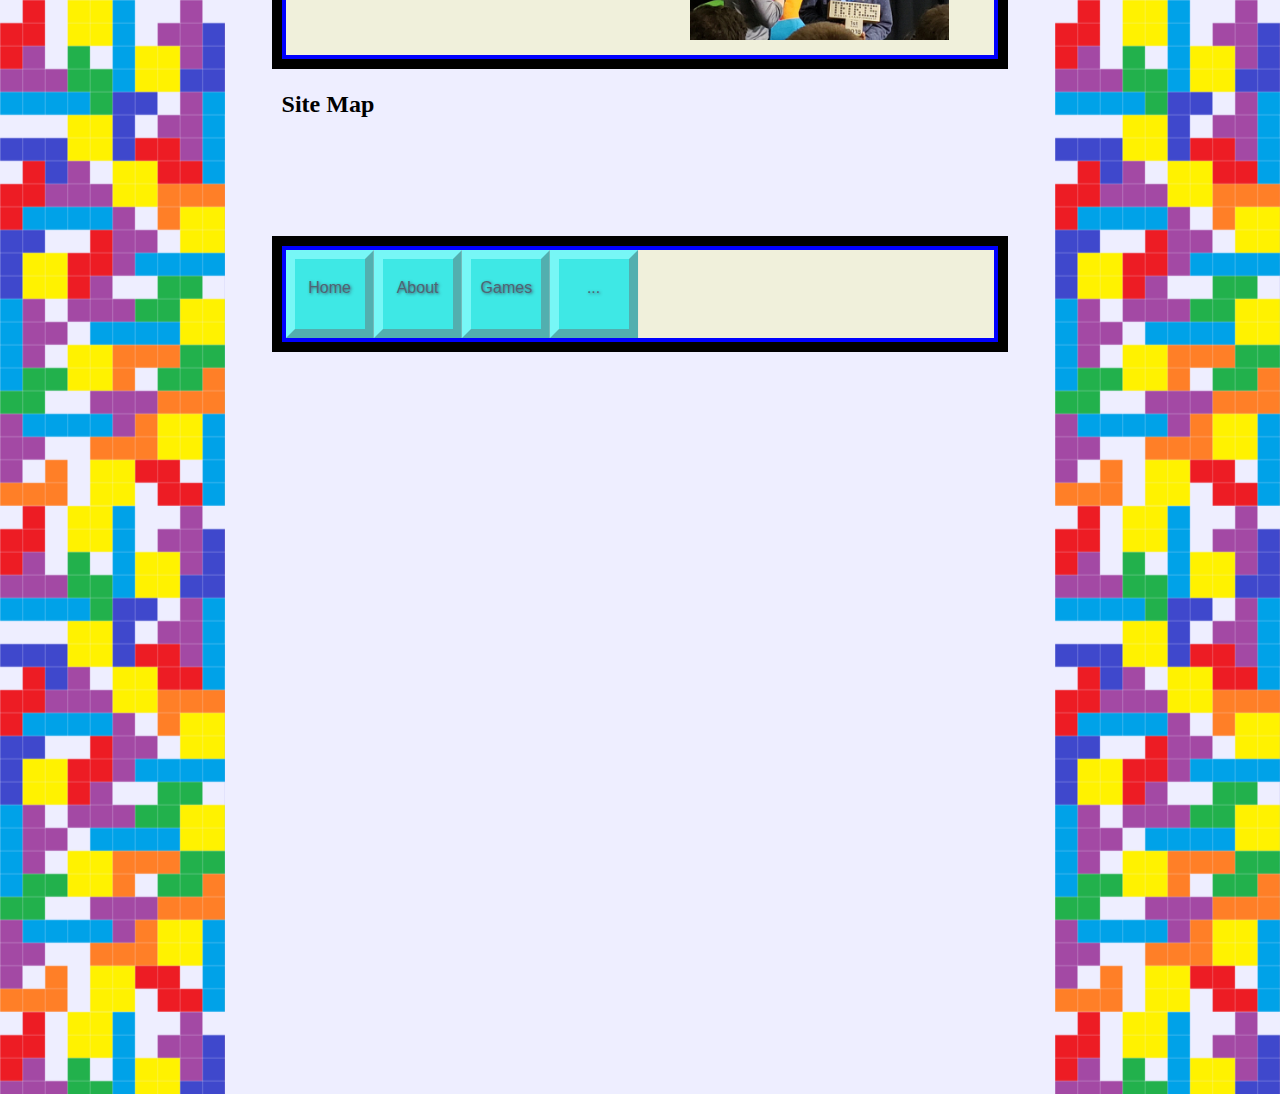
==== commit 0360f9ad: "Update index.html" ====
--- a/index.html
+++ b/index.html
@@ -74,8 +74,57 @@
 			<p style="margin: 20px 30px 0; text-align: justify; overflow: auto;"><img src="./image/ctwc.png" width="40%"  style="float: right; margin: 15px;">지난해 열린 CTWC(Classic Tetris World Championship)2018에서 여태까지 8번의 대회 중 7번의 우승을 차지한 최다 챔피언 Jonas를 꺾고 우승 트로피를 거머쥔 16세 소년이 주목을 받고 있다.</p>
 		</div>
 		<h2 id="SiteMap">Site Map</h2>
-		<div class="content" style="border-color: blue">
+		<div class="content" style="border-color: blue; min-height: 80px;">
+			<ul style="float: ;">
+				<li class="dropdown">
+					<a href="./index.html" class="i">Home</a>
+					<div class="dropdown-content">
+						<a href="./index.html#top" class="j"></a>
+						<ul>
+							<li><a href="./index.html#News" class="j">News</a></li>
+							<li><a href="./index.html#SiteMap" class="j">Site Map</a></li>
+							<li><a href="./index.html" class="j">Don't Click</a></li>
+						</ul>
+					</div>
+				</li>
+				<li class="dropdown">
+					<a href="./html/About.html" class="i">About</a>
+					<div class="dropdown-content">
+						<a href="./html/About.html#top" class="t"></a>
+						<ul style="position: relative; right: 88px">
+							<li><a href="./html/About.html#AboutTetris" class="t">About Tetris</a></li>
+							<li><a href="./html/About.html#History" class="t">History</a></li>
+							<li><a href="./html/About.html#GuideLines" class="t">Guide Lines</a></li>
+						</ul>
+					</div>
+				</li>
+				<li class="dropdown">
+					<a href="./html/Games.html" class="i">Games</a>
+					<div class="dropdown-content">
+						<a href="./html/Games.html#top" class="l"></a>
+						<ul style="position: relative; right: 176px">
+							<li><a href="./html/Games.html#Classic" class="l">Classic</a></li>
+							<li><a href="./html/Games.html#Modern" class="l">Modern</a></li>
+							<li><a href="./html/Games.html#FanGames" class="l">Fan Games</a></li>
+						</ul>
+					</div>
+				</li>
+				<li class="dropdown">
+					<a href="./html/Other.html" class="i">...</a>
+					<div class="dropdown-content">
+						<ul>
+							<li><a href="http://tetris.com" target="_blank" class="o">Tetris .com</a></li>
+							<li><a href="http://harddrop.com" target="_blank" class="o">Hard Drop</a></li>
+						</ul>
+						<ul>
+							<li><a href="http://harddrop.com/wiki/Tetris_Wiki" target="_blank" class="o">Tetris Wiki</a></li>
+							<li><a href="http://harddrop.com/Forums" target="_blank" class="o">Tetris Forum</a></li>
+						</ul>
+					</div>
+				</li>
+			</ul>
 		</div>
+		<div style="height: 720px;"></div>
 	</div>
 </body>
 </html>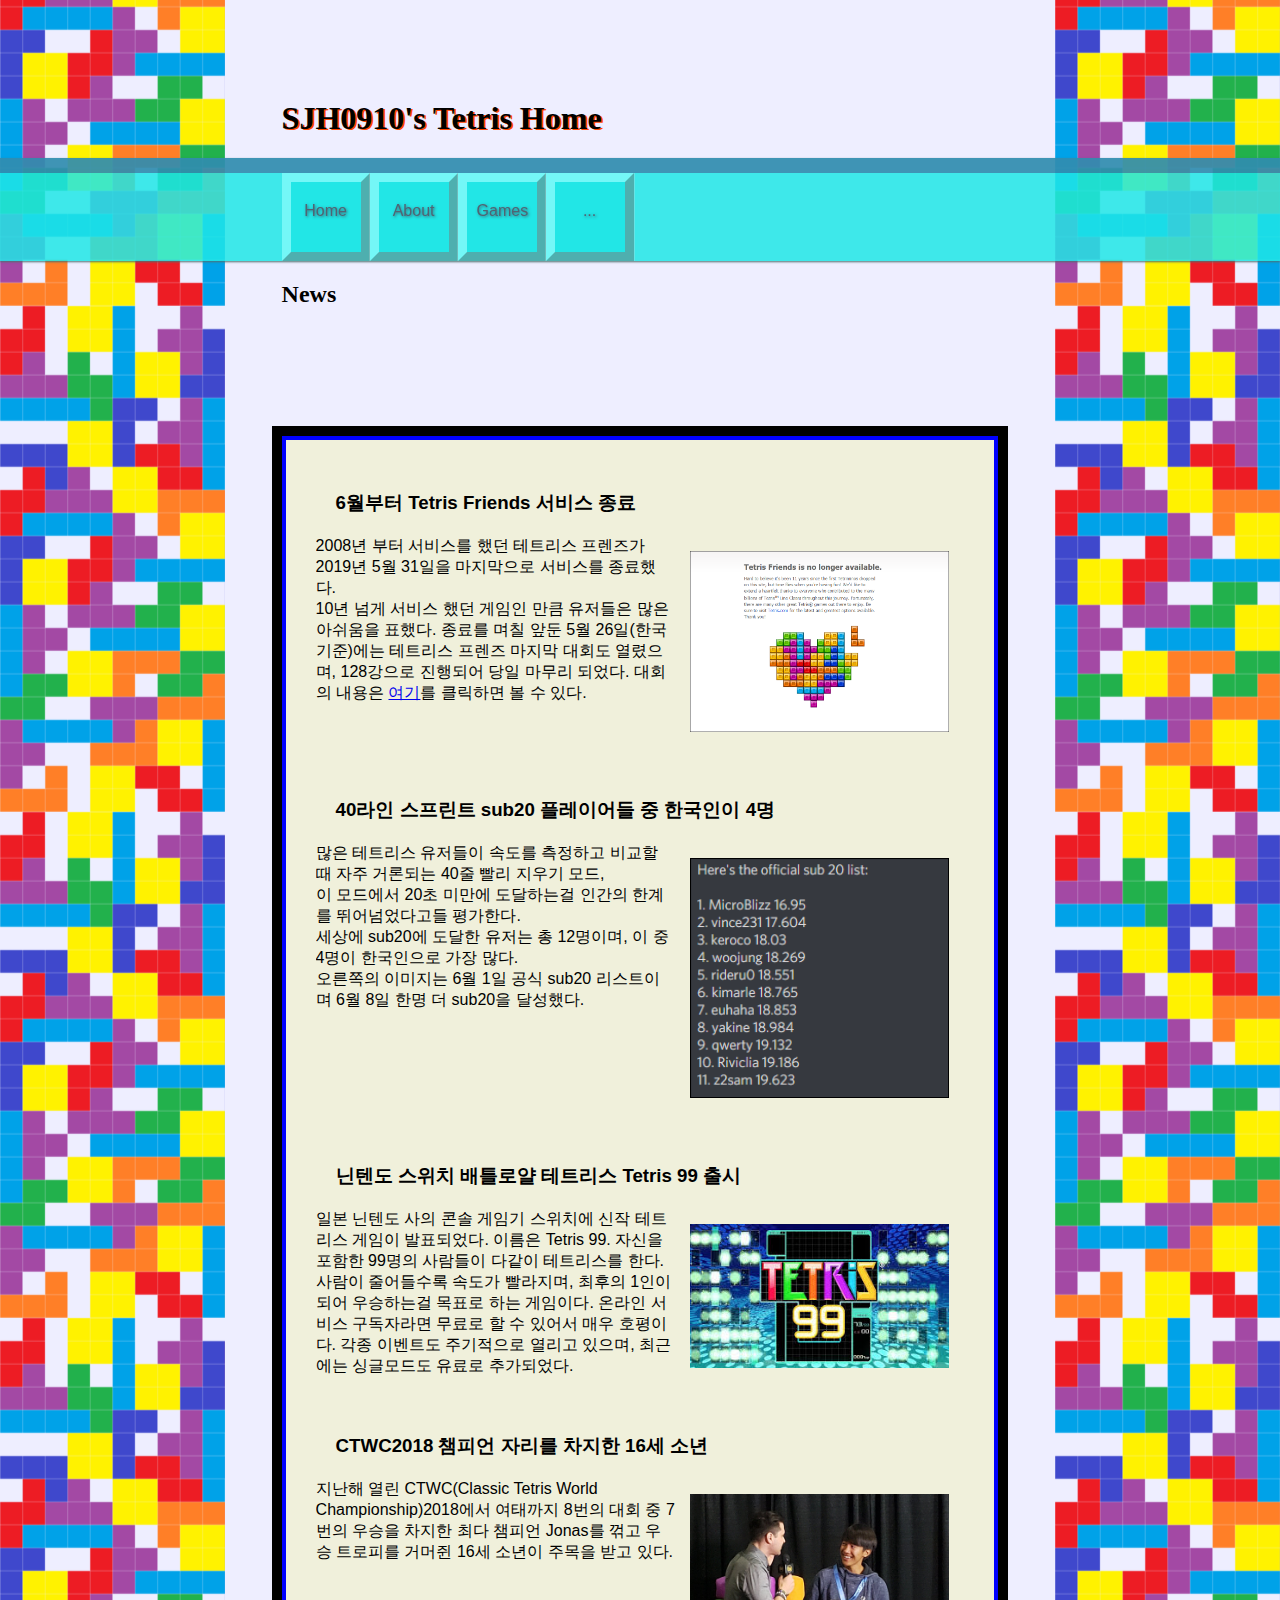
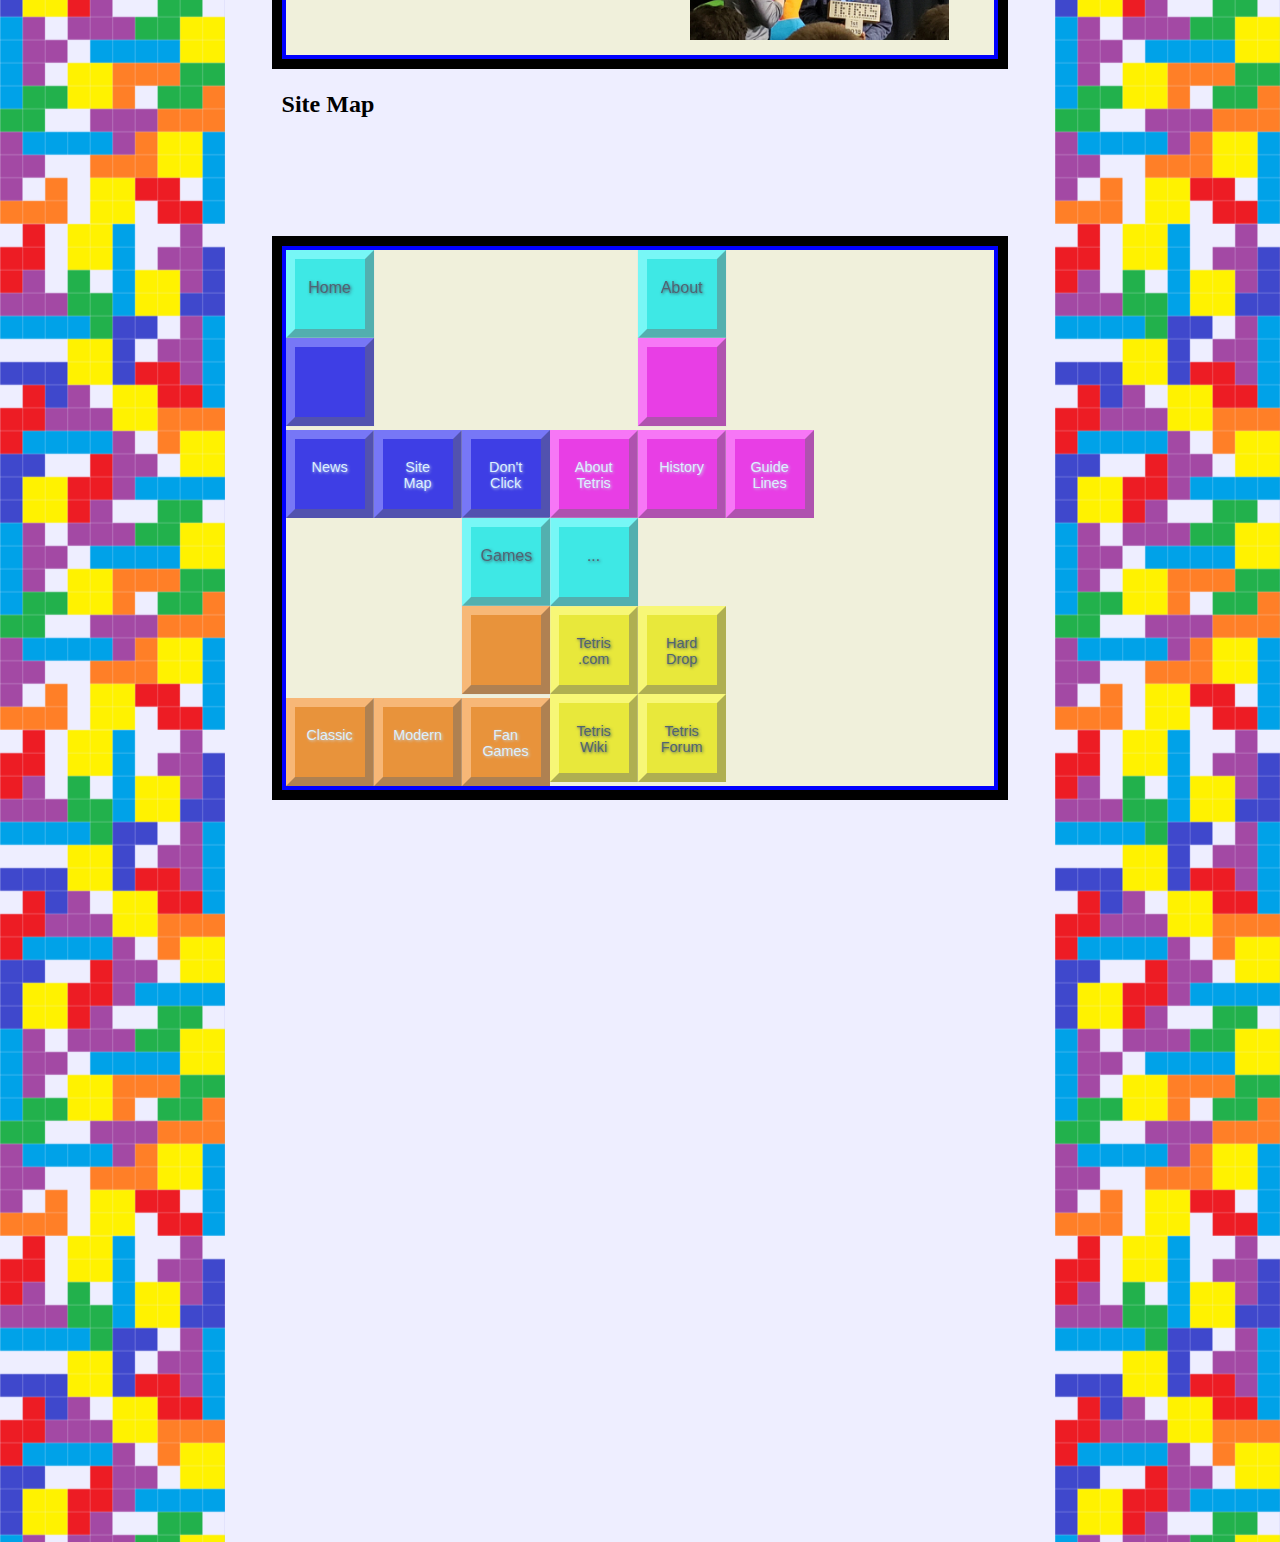
==== commit 55f3fe1c: "Update index.html" ====
--- a/index.html
+++ b/index.html
@@ -64,21 +64,20 @@
 		<h2 id="News">News</h2>
 		<div class="content" style="border-color: blue">
 			<h3 style="margin: 50px 0 0 50px">6월부터 Tetris Friends 서비스 종료</h3>
-			<p style="margin: 20px 30px 0; text-align: justify; overflow: auto;"><img src="./image/tetrisfriends.png" width="40%" style="float: right; margin: 15px;">2008년 부터 서비스를 했던 테트리스 프렌즈가 2019년 5월 31일을 마지막으로 서비스를 종료했다. <br>10년 넘게 서비스 했던 게임인 만큼 유저들은 많은 아쉬움을 표했다. 종료를 며칠 앞둔 5월 26일(한국 기준)에는 테트리스 프렌즈 마지막 대회도 열렸으며, 128강으로 진행되어 당일 마무리 되었다. 대회의 내용은 <a href="https://challonge.com/tf_finale" target="_blank">여기</a>를 클릭하면 볼 수 있다.</p>
-			
+			<p style="margin: 20px 30px 0; text-align: left; overflow: auto;"><img src="./image/tetrisfriends.png" width="40%" style="float: right; margin: 15px;">2008년 부터 서비스를 했던 테트리스 프렌즈가 2019년 5월 31일을 마지막으로 서비스를 종료했다. <br>10년 넘게 서비스 했던 게임인 만큼 유저들은 많은 아쉬움을 표했다. 종료를 며칠 앞둔 5월 26일(한국 기준)에는 테트리스 프렌즈 마지막 대회도 열렸으며, 128강으로 진행되어 당일 마무리 되었다. 대회의 내용은 <a href="https://challonge.com/tf_finale" target="_blank">여기</a>를 클릭하면 볼 수 있다.</p>
 			<h3 style="margin: 50px 0 0 50px">40라인 스프린트 sub20 플레이어들 중 한국인이 4명</h3>
-			<p style="margin: 20px 30px 0; text-align: justify; overflow: auto;"><img src="./image/sub20.png" width="40%"  style="float: right; margin: 15px;">많은 테트리스 유저들이 속도를 측정하고 비교할 때 자주 거론되는 40줄 빨리 지우기 모드, <br>이 모드에서 20초 미만에 도달하는걸 인간의 한계를 뛰어넘었다고들 평가한다. <br>세상에 sub20에 도달한 유저는 총 12명이며, 이 중 4명이 한국인으로 가장 많다. <br>오른쪽의 이미지는 6월 1일 공식 sub20 리스트이며 6월 8일 한명 더 sub20을 달성했다.</p>
+			<p style="margin: 20px 30px 0; text-align: left; overflow: auto;"><img src="./image/sub20.png" width="40%"  style="float: right; margin: 15px;">많은 테트리스 유저들이 속도를 측정하고 비교할 때 자주 거론되는 40줄 빨리 지우기 모드, <br>이 모드에서 20초 미만에 도달하는걸 인간의 한계를 뛰어넘었다고들 평가한다. <br>세상에 sub20에 도달한 유저는 총 12명이며, 이 중 4명이 한국인으로 가장 많다. <br>오른쪽의 이미지는 6월 1일 공식 sub20 리스트이며 6월 8일 한명 더 sub20을 달성했다.</p>
 			<h3 style="margin: 50px 0 0 50px">닌텐도 스위치 배틀로얄 테트리스 Tetris 99 출시</h3>
-			<p style="margin: 20px 30px 0; text-align: justify; overflow: auto;"><img src="./image/tetris99.png" width="40%"  style="float: right; margin: 15px;">일본 닌텐도 사의 콘솔 게임기 스위치에 신작 테트리스 게임이 발표되었다. 이름은 Tetris 99. 자신을 포함한 99명의 사람들이 다같이 테트리스를 한다. 사람이 줄어들수록 속도가 빨라지며, 최후의 1인이 되어 우승하는걸 목표로 하는 게임이다. 온라인 서비스 구독자라면 무료로 할 수 있어서 매우 호평이다. 각종 이벤트도 주기적으로 열리고 있으며, 최근에는 싱글모드도 유료로 추가되었다.</p>
+			<p style="margin: 20px 30px 0; text-align: left; overflow: auto;"><img src="./image/tetris99.png" width="40%"  style="float: right; margin: 15px;">일본 닌텐도 사의 콘솔 게임기 스위치에 신작 테트리스 게임이 발표되었다. 이름은 Tetris 99. 자신을 포함한 99명의 사람들이 다같이 테트리스를 한다. 사람이 줄어들수록 속도가 빨라지며, 최후의 1인이 되어 우승하는걸 목표로 하는 게임이다. 온라인 서비스 구독자라면 무료로 할 수 있어서 매우 호평이다. 각종 이벤트도 주기적으로 열리고 있으며, 최근에는 싱글모드도 유료로 추가되었다.</p>
 			<h3 style="margin: 50px 0 0 50px">CTWC2018 챔피언 자리를 차지한 16세 소년</h3>
-			<p style="margin: 20px 30px 0; text-align: justify; overflow: auto;"><img src="./image/ctwc.png" width="40%"  style="float: right; margin: 15px;">지난해 열린 CTWC(Classic Tetris World Championship)2018에서 여태까지 8번의 대회 중 7번의 우승을 차지한 최다 챔피언 Jonas를 꺾고 우승 트로피를 거머쥔 16세 소년이 주목을 받고 있다.</p>
+			<p style="margin: 20px 30px 0; text-align: left; overflow: auto;"><img src="./image/ctwc.png" width="40%"  style="float: right; margin: 15px;">지난해 열린 CTWC(Classic Tetris World Championship)2018에서 여태까지 8번의 대회 중 7번의 우승을 차지한 최다 챔피언 Jonas를 꺾고 우승 트로피를 거머쥔 16세 소년이 주목을 받고 있다.</p>
 		</div>
 		<h2 id="SiteMap">Site Map</h2>
 		<div class="content" style="border-color: blue; min-height: 80px;">
 			<ul style="float: ;">
 				<li class="dropdown">
 					<a href="./index.html" class="i">Home</a>
-					<div class="dropdown-content">
+					<div>
 						<a href="./index.html#top" class="j"></a>
 						<ul>
 							<li><a href="./index.html#News" class="j">News</a></li>
@@ -88,10 +87,10 @@
 					</div>
 				</li>
 				<li class="dropdown">
-					<a href="./html/About.html" class="i">About</a>
-					<div class="dropdown-content">
-						<a href="./html/About.html#top" class="t"></a>
-						<ul style="position: relative; right: 88px">
+					<a href="./html/About.html" class="i" style="position: relative; left: 88px">About</a>
+					<div>
+						<a href="./html/About.html#top" class="t" style="position: relative; left: 88px"></a>
+						<ul>
 							<li><a href="./html/About.html#AboutTetris" class="t">About Tetris</a></li>
 							<li><a href="./html/About.html#History" class="t">History</a></li>
 							<li><a href="./html/About.html#GuideLines" class="t">Guide Lines</a></li>
@@ -99,10 +98,10 @@
 					</div>
 				</li>
 				<li class="dropdown">
-					<a href="./html/Games.html" class="i">Games</a>
-					<div class="dropdown-content">
-						<a href="./html/Games.html#top" class="l"></a>
-						<ul style="position: relative; right: 176px">
+					<a href="./html/Games.html" class="i" style="position: relative; left: 176px">Games</a>
+					<div>
+						<a href="./html/Games.html#top" class="l" style="position: relative; left: 176px"></a>
+						<ul>
 							<li><a href="./html/Games.html#Classic" class="l">Classic</a></li>
 							<li><a href="./html/Games.html#Modern" class="l">Modern</a></li>
 							<li><a href="./html/Games.html#FanGames" class="l">Fan Games</a></li>
@@ -111,7 +110,7 @@
 				</li>
 				<li class="dropdown">
 					<a href="./html/Other.html" class="i">...</a>
-					<div class="dropdown-content">
+					<div>
 						<ul>
 							<li><a href="http://tetris.com" target="_blank" class="o">Tetris .com</a></li>
 							<li><a href="http://harddrop.com" target="_blank" class="o">Hard Drop</a></li>
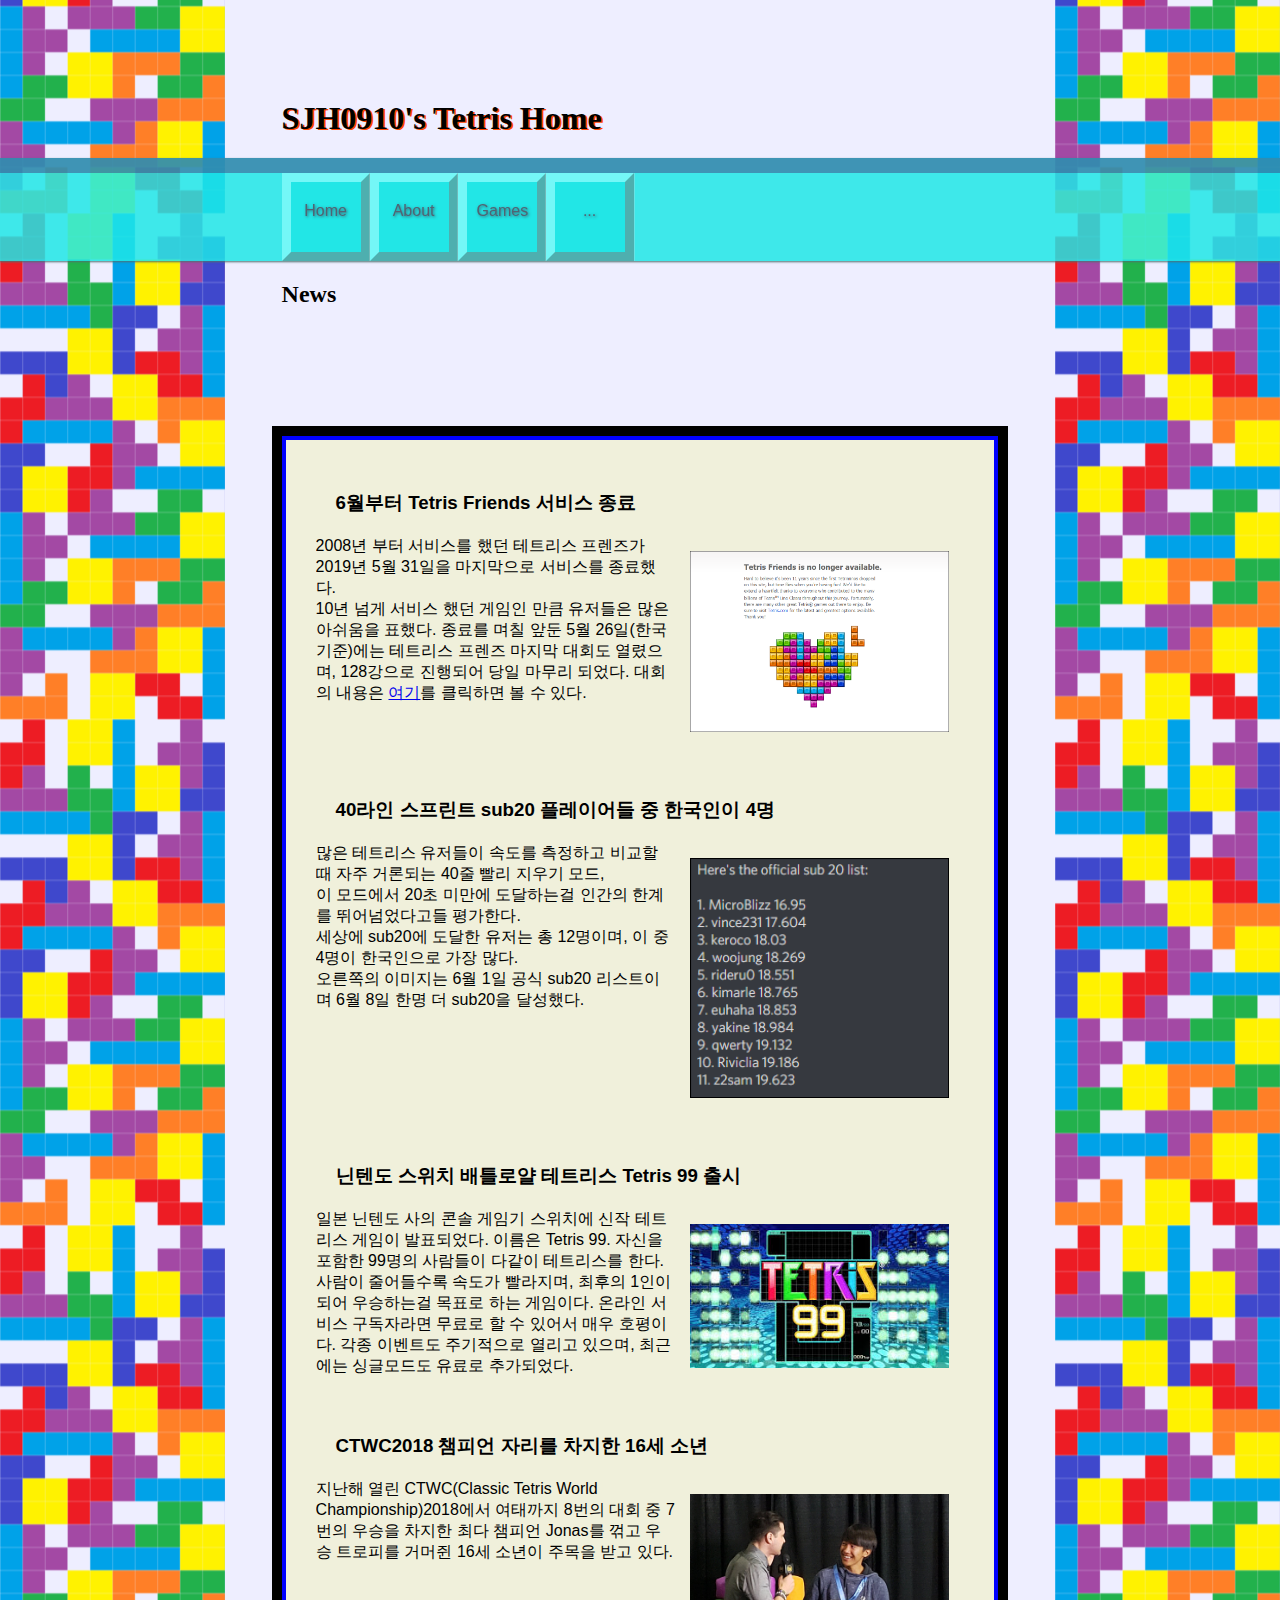
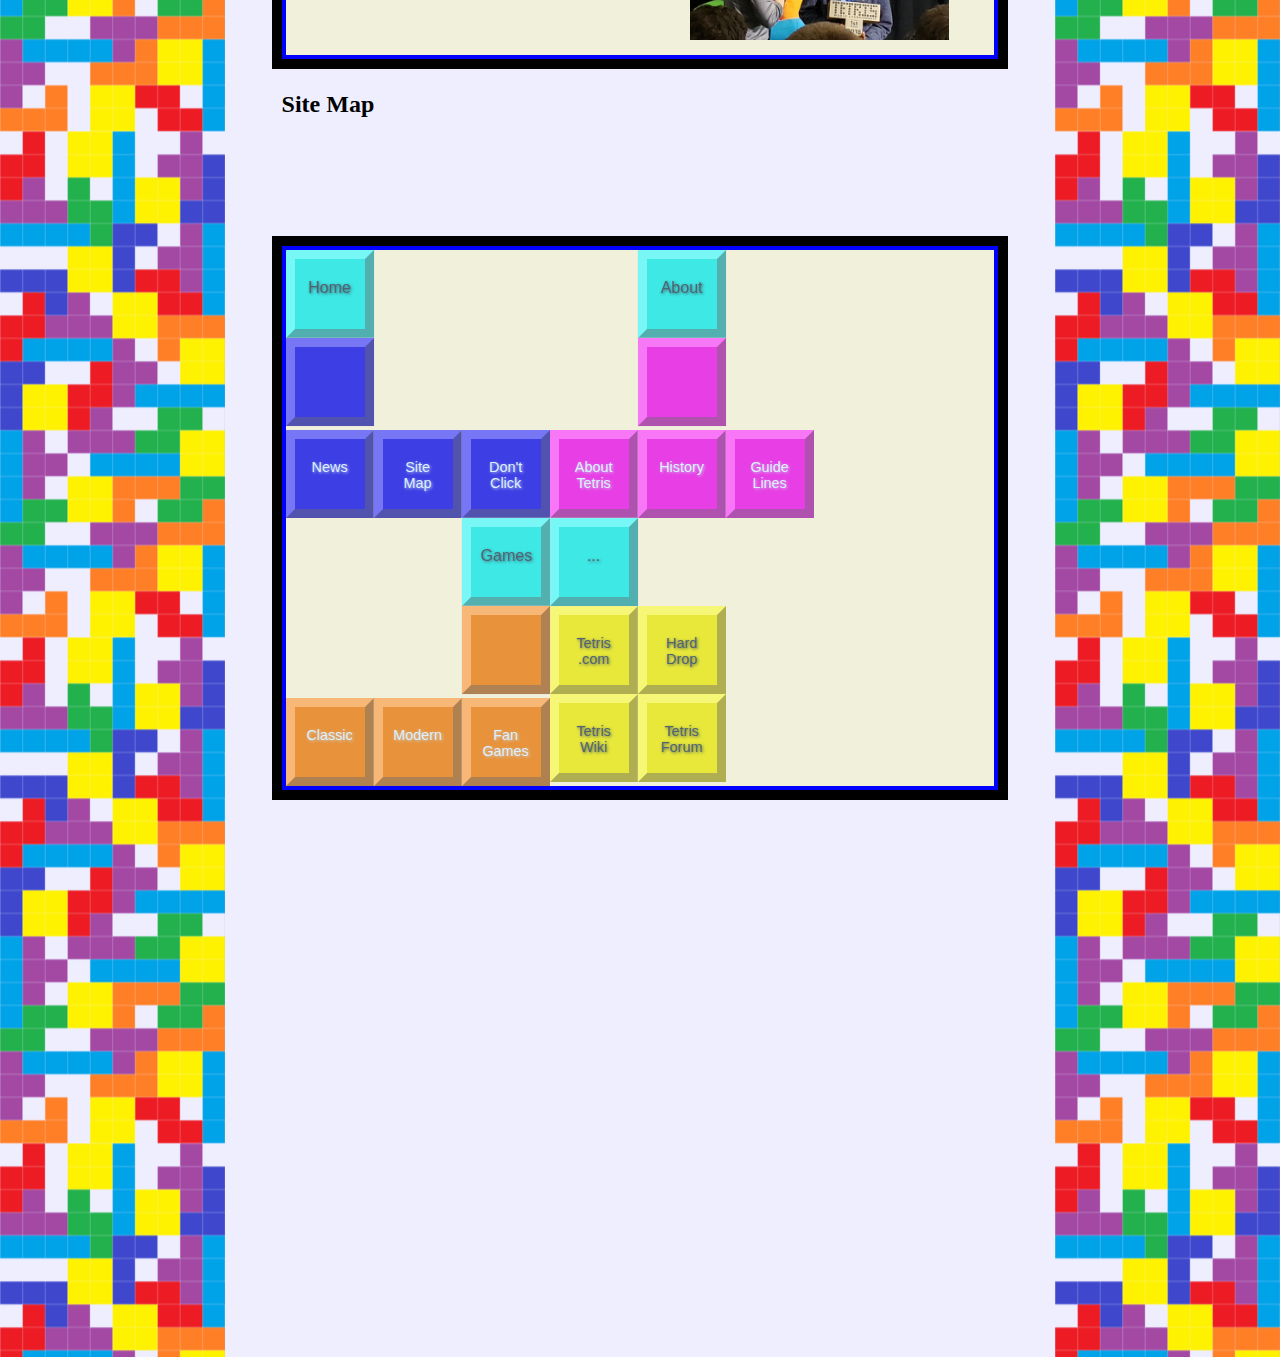
==== commit acff4930: "Update index.html" ====
--- a/index.html
+++ b/index.html
@@ -123,7 +123,7 @@
 				</li>
 			</ul>
 		</div>
-		<div style="height: 720px;"></div>
+		<div style="height: 535px;"></div>
 	</div>
 </body>
 </html>